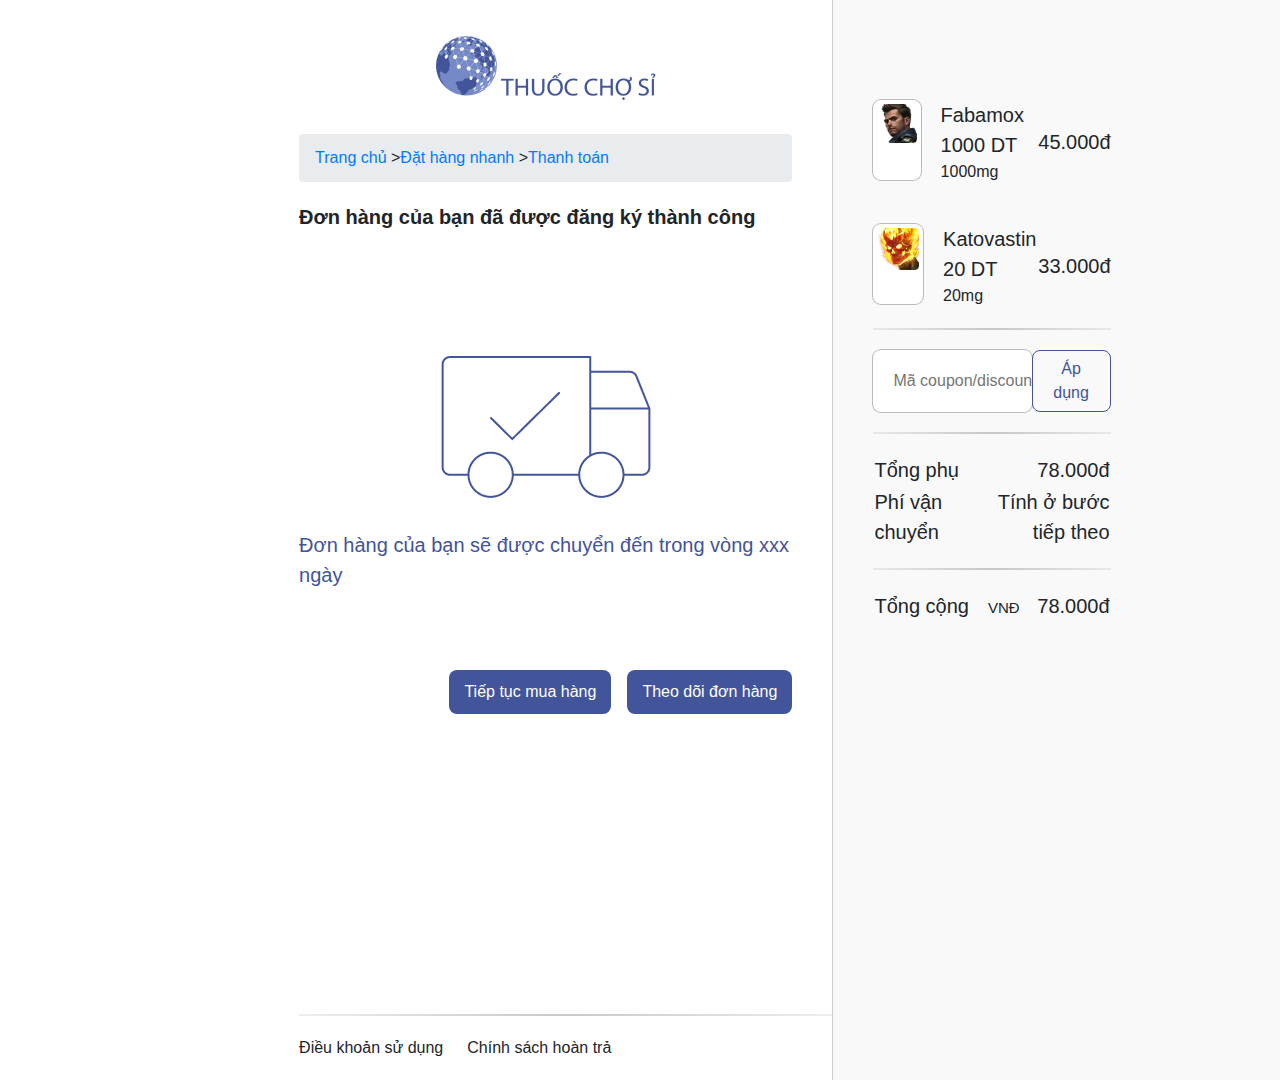
==== checkout.html @ dc1fc8dc "done all pages" ====
<!doctype html>
<html lang="en">
  <head>
    <meta charset="utf-8" />
    <meta name="viewport" content="width=device-width, initial-scale=1" />
    <title>Pharmacy - Order</title>
    <meta name="viewport" content="width=device-width, initial-scale=1, shrink-to-fit=no">

    <!-- Bootstrap CSS -->
    <link rel="stylesheet" href="https://stackpath.bootstrapcdn.com/bootstrap/4.3.1/css/bootstrap.min.css" integrity="sha384-ggOyR0iXCbMQv3Xipma34MD+dH/1fQ784/j6cY/iJTQUOhcWr7x9JvoRxT2MZw1T" crossorigin="anonymous">
    <link rel="stylesheet" href="https://cdnjs.cloudflare.com/ajax/libs/font-awesome/5.15.3/css/all.min.css">
    <link href='https://unpkg.com/boxicons@2.1.1/css/boxicons.min.css' rel='stylesheet'>
    <link href="css/home.css" rel="stylesheet" />
  </head>
  <body>
    <div class="container-fluid p-0 d-flex">
        <div class="half-white col-5">
            <div class="container page-header d-flex justify-content-center align-items-center">
                <div class="logo-wrapper">
                    <img src="img/logo.png" alt="">
                </div>
            </div>  

            <div class="container site-pagination p-0">
                <ul class="breadcrumb">
                <li><a href="">Trang chủ </a><span class="breadcrumb-divider">></span></li>
                <li><a href=""> Đặt hàng nhanh </a><span class="breadcrumb-divider">></span></li>
                <li><a href="payment.html"> Thanh toán</a></li>
                </ul>
            </div>

            <div class="container checked-out p-0">
                <div class="checkout-action">Đơn hàng của bạn đã được đăng ký thành công</div>
                <div class="checked-out-announce d-flex flex-column blue justify-content-center align-items-center">
                    <img src="img/delitruck.png" alt="">
                    <br>
                    Đơn hàng của bạn sẽ được chuyển đến trong vòng xxx ngày
                </div>
                <div class="order-button-wrapper d-flex justify-content-end">
                    <a href="index.html"><button class="mr-3">Tiếp tục mua hàng</button></a>
                    <a href="payment.html"><button>Theo dõi đơn hàng</button></a>
                  </div>
            </div>

            <div class="payment-footer col-12 p-0">
                <div class="checkout-divider" style="margin-top: 0;"></div>
                <div class="payment-footer-content d-flex">
                    <div class="tou mr-4">Điều khoản sử dụng</div>
                    <div class="rf">Chính sách hoàn trả</div>
                </div>
            </div>
        </div>
        <div class="half-grey col">
            <div class="check-out col-7 p-0">
                <div class="ordered-list d-flex flex-column">
                    <div class="order-item d-flex">
                        <div class="order-item-img">
                            <img src="img/item1.png" alt="">
                        </div>
                        <div class="order-item-desc d-flex flex-column">
                            <div class="order-item-name col p-0 d-flex align-items-end">Fabamox 1000 DT</div>
                            <div class="order-item-pres col p-0">1000mg</div>
                        </div>
                        <div class="order-item-price col p-0 d-flex justify-content-end align-items-center">45.000đ</div>
                    </div>
                    <div class="order-item d-flex">
                        <div class="order-item-img">
                            <img src="img/item2.png" alt="">
                        </div>
                        <div class="order-item-desc d-flex flex-column">
                            <div class="order-item-name col p-0 d-flex align-items-end">Katovastin 20 DT</div>
                            <div class="order-item-pres col p-0">20mg</div>
                        </div>
                        <div class="order-item-price col p-0 d-flex justify-content-end align-items-center">33.000đ</div>
                    </div>
                </div>

                <div class="checkout-divider"></div>

                <div class="discount d-flex">
                    <input type="text" class="discount-input col p-0" placeholder="Mã coupon/discount">
                    <div class="button-wrapper col-4 p-0 d-flex justify-content-end">
                        <button type="button" class="btn discount-btn">Áp dụng</button>
                    </div>
                </div>

                <div class="checkout-divider"></div>

                <div class="checkout-subtotal">
                    <table class="col-12">
                        <tbody>
                            <tr>
                                <td>Tổng phụ</td>
                                <td>78.000đ</td>
                            </tr>
                            <tr>
                                <td>Phí vận chuyển</td>
                                <td>Tính ở bước tiếp theo</td>
                            </tr>
                        </tbody>
                    </table>
                </div>

                <div class="checkout-divider"></div>

                <div class="checkout-total">
                    <table class="col-12">
                        <tbody>
                            <tr>
                                <td>Tổng cộng</td>
                                <td class="currency">VNĐ</td>
                                <td style="width: 90px;">78.000đ</td>
                            </tr>
                        </tbody>
                    </table>
                </div>

            </div>
        </div>
    </div>

    <!-- Optional JavaScript -->
    <!-- jQuery first, then Popper.js, then Bootstrap JS -->
    <script src="https://code.jquery.com/jquery-3.3.1.slim.min.js" integrity="sha384-q8i/X+965DzO0rT7abK41JStQIAqVgRVzpbzo5smXKp4YfRvH+8abtTE1Pi6jizo" crossorigin="anonymous"></script>
    <script src="https://cdnjs.cloudflare.com/ajax/libs/popper.js/1.14.7/umd/popper.min.js" integrity="sha384-UO2eT0CpHqdSJQ6hJty5KVphtPhzWj9WO1clHTMGa3JDZwrnQq4sF86dIHNDz0W1" crossorigin="anonymous"></script>
    <script src="https://stackpath.bootstrapcdn.com/bootstrap/4.3.1/js/bootstrap.min.js" integrity="sha384-JjSmVgyd0p3pXB1rRibZUAYoIIy6OrQ6VrjIEaFf/nJGzIxFDsf4x0xIM+B07jRM" crossorigin="anonymous"></script>
    <script src="js/app.js"></script>
  </body>
</html>
---- css/home.css ----
html, body {
    margin: 0;
    padding: 0;
}

:root{
    --major-color: #42549A;
}

::-webkit-scrollbar {
    width: 8px;
    background: #f1f1f1;
}
    
::-webkit-scrollbar-thumb {
    border-radius: 10px;
    background-color: #a9a9a9;
}

.blue{
    color: var(--major-color);
}

.page-header{
    height: 134px;
    padding: 0;
    border: 0;
}

.navbar-top{
    height:85px;
    margin:0;
    margin-left: 15px;
}

.navbar-top > *{
    height: 100%;
}

.navbar-bottom > * {
    height:100%;
}

.navbar-bottom{
    padding:0;
    margin: 0;
    border: solid;
    border-width: 1px 0px 1px 0px;
    border-image: repeating-linear-gradient(to left, rgba(99, 130, 240,.2), rgba(99, 130, 240,.6), rgba(99, 130, 240,.8)) 1;
}

.navbar-brand {
    padding: 0;
    margin-right: 20px;
}

#search_category{
    margin-right: 10px;
}

.icon{
    height: 100%;
    margin:0;
    padding:0;
    vertical-align: middle;
}

.user i{
    font-size: 30px;
    margin:0;
    padding: 0;
    margin-right: 20px;
    top:10px;
    height: 30px;
}

.user-account{
    margin:0;
    padding:0;
    height: 100%;
}

.user > *{
    margin:0px 10px 0px 10px;
}

.user-action{
    height:100%;
}

.action-desc{
    padding-top: 10px;
}

.action-btn{
    padding-bottom: 22px;
}

.menu{
    height:100%;
}

#hambur {
    height: 50px;
    width: 50px;
    text-align: center;
    vertical-align: middle;
    background-color: black;
}

#hambur button{
    width: 50px;
    height: 50px;
    border-radius: 0;
}

#hambur i{
    font-size: 30px;
    font-weight: 600;
    color: white;
}

.category-ctl{
    text-align: center;
    vertical-align: middle;
    background-color: var(--major-color);
    color: white;
    width: 234.5px;
}

.nav-link {
    width:100%;
    
}

.nav-link ul{
    height:100%;
    list-style: none;
}

.link {
    color: black;
}

a:hover,.link:hover{
    text-decoration: none;
}

#active {
    color: var(--major-color);
}

.line {
    width: 100%;
    height: 1px;
    background-color: var(--major-color);
}

.bannerqc{
    margin-left: 30px;
    width: 98%;
}

.banner-title{
    color: var(--major-color);
    font-weight: 700;
    width: 500px;
    padding-top: 40px;
    font-size: 30px;
    z-index: 1;
    margin-bottom: 40px;
}

.covid{
    font-size: 70px;
    color: #EA5F5F;
    height: 85px;
}

.banner-btn{
    position: absolute;
    border: 0;
    padding: 10px 25px;
    border-radius: 19px;
    color: white;
    background-color: var(--major-color);
}

.plus{
    position: absolute;
    width: 75px;
    height: 75px;
    z-index: 10;
    margin:0;
    display: inline-block;
}

.plus > * {
    position: absolute;
}

.x-line{
    border-radius: 24px;
    width: 70%;
    height: 15%;
    left: 12.5%;
    top: 40%;
    z-index: 2;
    background-color: var(--major-color);
}
.y-line{
    border-radius: 24px;
    width: 15%;
    height: 70%;
    left: 40%;
    top: 12.5%;
    background-color: var(--major-color);
    z-index: 3;
}

.small{
    width: 50px;
    height: 50px;
}

.circle{
    width: 200px;
    height: 200px;
    border-radius: 100px;
    background-color: var(--major-color);
    position: absolute;
    z-index: -1;
    top:150px;
    left: 50px;
}

.virus,.banner-pdt{
    position: absolute;
    z-index: 1;
}

.virus{
    width: 50px;
}

.banner-pdt{
    width: 16%;
}

.divider{
    height: 2px;
    background-image: repeating-linear-gradient(to left, rgba(99, 130, 240,.2), rgba(99, 130, 240,.6), rgba(99, 130, 240,.2));
}

.feature{
    height:196px;
}

.ft-text{
    height: 50px;
    padding-top: 5px;
}

.ft-text p:first-child{
    font-weight: 600;
    height: 20px;
    font-size: 15px;
}

.ft-text p{
    margin:0;
    margin-left: 5px;
    font-size: 13px;
}

.statistics{
    height: 139px;
    background: rgba(66, 84, 154, 0.95);
    text-align: center;
    font-size: 30px;
    color: white;
    line-height: 30px;
    font-weight: 600;
}

.statistics > * {
    height: 100%;
}

.stat-type{
    margin:0;
    font-size: 24px;
    font-weight: 300;
}

.subscription{
    height:100px;
    background: var(--major-color);
    color: white;
    font-size: 14px;
    font-weight: 300;
}

.subscription >*{
    height:100%;
}

.vertical-divider{
    width: 1px;
    height:40%;
    background-color: white;
}

.email-sub{
    width: 40%;
    height: 70px;
    border: 2px solid white;
    border-radius: 45px;
    border-right-style: none;
}

.email-input{
    color: white;
    background: 
      linear-gradient(#fff, #fff) center bottom 5px /calc(100% - 60px) 1px no-repeat;
    background-color: transparent;
    padding: 7px;
    border:none;
    padding-left: 30px;
    font-size: 14px;
    font-weight: 700;
}

.email-input::placeholder{
    color: white;
    font-size: 14px;
    font-weight: 700;
}

.email-input:focus{
    color: white;
    border:none;
    font-size: 14px;
    font-weight: 700;
    padding: 7px;
    padding-left: 30px;
    background-color: transparent;
}

button:focus,input:focus,select:focus,.form-control:focus,.btn:focus {
    outline: none;
    box-shadow: none;
}

.email-btn {
    padding: 0px 30px 0px 30px;
    height: 68px;
    border: 1px solid white;
    color: var(--major-color);
    font-size: 16px;
    font-weight: 700;
    border-radius: 0px 40px 40px 0px;
}


.title{
    font-size: 20px;
    margin: 40px 0px 40px 0px;
}

.category-ft{
    margin-bottom: 40px;
}

.category-ft-card{
    height:300px;
    margin: 0px 10px;
    padding: 0;
    box-shadow: 0px 5px 8px 0px rgba(0, 0, 0, 0.2);
    border-radius: 10px;
    text-align: center;
    cursor: pointer;
    font-weight: 500;
}

.thumb-wrapper{
    height: 85%;
}

.category-tn{
    width: 90%;
    display: block;
}

.category-ft-card:first-child{
    margin-left: 0px;
}

.category-ft-card:last-child{
    margin-right: 0px;
}

.category-slider {
    margin: 0;
    margin-bottom: 40px;
}

.slider-title{
    text-align: center;
    margin:0;
    margin-bottom: 30px;
}

.category-icon{
    vertical-align: middle;
}

.category-card{
    height: 320px;
    background-color: var(--major-color);
    border-radius: 16px;
    text-align: center;
    font-size: 120px;
}

.product-slider-card {
    padding: 0px 10px 10px 10px;
}

.slider-list{
    text-align: center;
}

.slider-list > *{
    margin: 5px 10px 16px 10px;
    padding: 0;
}

.control{
    height: 320px;
}

.ctrl {
    border: 1px solid #C8C8C8;
    border-radius: 40px;
    width: 60px;
    height: 60px;
    font-size: x-large;
    color: #898989;
    cursor: pointer;
}
.product-slider-page{
    padding: 0;
    padding-top: 5px;
    margin-bottom: 30px;
    text-align: center;
}

.product-card{
    height: 320px;
    border-radius: 16px;
    text-align: left;
    font-size: 16px;
    box-shadow: 0px 5px 8px 0px rgba(0, 0, 0, 0.2);
}

.product-divider {
    border: 1px solid rgba(197, 197, 197, 0.55);
}

.product-details{
    margin: 0;
    margin-bottom: 20px;
}

.product-image img{
    width: 80%;
}

.product-price{
    color: var(--major-color);
}

.product-link{
    text-align: center;
    width: 32px;
    height: 32px;
    color: white;
    font-size: 20px;
    background-color: var(--major-color);
    border-radius: 5px;
}

.product-slider-divider{
    height: 2px;
    margin: 40px 0px;
}

.product-slider-paging{
    font-size: 36px;
    color: var(--major-color);
    margin: 40px 0px;
}

.product-slider-paging i{
    margin: 0px 120px;
    cursor: pointer;
}

.yt-l,.dp-l,.dc-l{
    cursor: pointer;
}

.dc-line.active-line i,.dp-line.active-line i,.yt-line.active-line i{
    bottom: 8px;
}

.sd-l-active{
    color: var(--major-color);
}

.active-line:not(.selected-list){
    display: none !important;
}


.monthly-promo{
    margin-top: 50px;
}

.promo {
    margin:0;
    margin-top: 40px;
    border: 2.5px solid var(--major-color);
    border-radius: 19px;
    padding-top: 30px;
    padding-left: 50px;
    padding-bottom: 18px;
}

.promo-info{
    margin: 0;
    padding: 0;
}

.sale-info{
    font-size: 24px;
    font-weight: 600;
    line-height: 30px;
    margin-bottom: 40px;
}

#percent{
    color: #EA5F5F;
}

.timer-content{
    padding: 0px;
    margin: 10px;
    margin-top: 20px;
    text-align: center;
}

.timer-box{
    font-weight: 500;
    color: white;
    text-align: center;
    padding: 10px;
    width: 42px;
    height: 42px;
    background-color: var(--major-color);
    margin-bottom: 20px;
}

.timer-content:first-of-type{
    margin-left:0;
}

.promo-timer{
    margin-bottom: 10px;
}

.promo-button{
    border: 0;
    padding: 10px 25px;
    border-radius: 19px;
    color: white;
    background-color: var(--major-color);
}

.promo-slider > *{
    padding: 5px;
}

.promo-ctrl{
    height: 40px !important;
    width: 40px !important; 
    
}

.promo-control{
    position: absolute;
    top:41%;
}

.promo-card{
    font-size: 16px;
}

.promo-card-thumb{
    height: 205px;
}

.promo-card-thumb img{
    width: 100%;
}

.promo-card-info{
    width: 154px;
    overflow: hidden;
    margin-top: 10px;
    height: 50px;
    display: -webkit-box;
    -webkit-line-clamp: 2;
    -webkit-box-orient: vertical;
    text-overflow: ellipsis;
}


.promo-card-price{
    margin-top: 4px;
    font-weight: 600;
    color: var(--major-color);
}

.news-ratings{
    margin-top: 40px;
    margin-bottom: 40px;
}

.news,.ratings{
    padding: 0;
    font-size: 24px;
}

.article {
    margin: 10px 0px 20px 0px;
}

.article-thumb{
    width: 180px;
    height: 124px;
    border-radius: 18px;
    background-size: cover;
}

.article-content{
    margin-left: 20px;
}

.article-date{
    font-size: 16px;
    color: var(--major-color);
}

.article-title{
    font-size: 20px;
    word-wrap:break-word;
    overflow:hidden;
    max-width: 304px;
}

.article-divider{
    height: 1px;
    background-color: var(--major-color);
}

.article:last-child{
    margin-bottom: 0;
}

.review{
    margin-top: 15px;
    font-size: 18px;
}

.review-content{
    padding: 20px;
    border-radius: 18px;
    border: 1px solid var(--major-color);
}

.review-more{
    margin-top: 30px;
}

.reviewer {
    width: 84px;
    height: 84px;
    border-radius: 40px;
    background: red;
}

.rv-ctrl{
    width: 40px !important;
    height: 40px !important;
    margin: 0px 20px;
    font-size: medium !important;
}

.rv-ctrl:last-of-type{
    margin-right: 0;
}

footer{
    height: 422px;
    background-image: url("../img/footerimg.png");
    background-size: cover;
}

footer .container {
    padding-top: 40px;
}

.footer-info > *{
    display: block;
    float: left;
}

.footer-logo{
    font-size: 32px;
    font-weight: 600;
    color: var(--major-color);
}


.footer-col-title{
    font-weight: 700;
    font-size: 20px;
}

.footer-contact, .footer-pp, .footer-paymethod{
    margin: 40px;
    margin-top: 0;
}

.footer-info div:first-child{
    margin-left: 0;
}

.footer-info div:last-child{
    margin-right: 0;
}

footer ul {
    padding: 0;
    list-style: none;
    max-width: 200px;
    font-size: 18px;
}

footer ul li{
    margin: 10px 0px;
}

.action-clipboard{
    font-weight: 600;
    color: var(--major-color);
}

.methods{
    margin-top: 20px;
    max-width: 250px;
}

.method{
    background: #ffffff;
    width: 95px;
    height: 68px;
    border: 1px solid #F3F3F3;
    border-radius: 8px;
    margin-left: 20px;
    margin-right: 0;
    margin-bottom: 20px;
    box-sizing: border-box;
    filter: drop-shadow(-2px 0px 9px rgba(0, 0, 0, 0.2));
}

.methods div:first-child{
    margin-left: 0;
}

.methods div:nth-child(3){
    margin-left: 0;
}

.method img{
    width: 60%;
}

.contact-title{
    font-size: 24px;
    border-bottom: 1px solid rgba(72, 72, 72, 0.3);
}

.tabcontent,.getintouch-info{
    margin-top: 40px;
}

.form-title{
    font-size: 17px;
}

.form-input{
    width: 100%;
    padding: 8px 10px 8px 40px;
    border: 0px;
    box-shadow: 0px 0px 0px 1px rgba(0, 0, 0, 0.25);
    border-radius: 8px;
    margin-top: 20px;
    margin-bottom: 40px;
}

.form-input::placeholder{
    font-size: 18px;
}

.form-button{
    border: none;
    background-color: var(--major-color);
    border-radius: 19px;
    color: white;
    font-size: 16px;
    padding: 15px 20px;
}

.contact-wrapper{
    margin-bottom: 40px;
}

.getintouch-info{
    line-height: 20px;
    font-size: 17px;
}

.getintouch-info i{
    font-size: 28px;
    margin-right: 20px;
    color: var(--major-color);
}

#noidungll{
    height: 168px;
    resize: none;
}

.tablinks,.contact-us{
    height: 50px;
}

.git-active-line,.active-line{
    background-color: #596EBF; 
    width:100%; 
    height: 4px;
    border-radius: 20px;
    margin-top: 10px;
}

.git-active-line i,.active-line i{
	position: relative;
	color: #596EBF;
	text-align: left;
    z-index: 2;
    bottom: 15px;
    transform: scale(1.2,1.8);
}

#branch-active{
    display: none!important;
}

#chinhanh{
    height: 690px;
}

.ggmap-wrapper{
    padding: 15px 21px;
    border: 1px solid rgba(0, 0, 0, 0.3);
    border-radius: 16px;
}

.ggmap-wrapper img{
    width: 100%;
}

.product-dt-images{
    margin-right: 20px;
}

.product-dt-image{
    width: 80px;
    height: 80px;
    border-radius: 18px;
    border: 2px solid rgba(200, 200, 200, 0.8);
    margin-bottom: 20px;
}

.active-image{
    border-color: var(--major-color);
}

.product-dt-image img{
    width: 100%;
}

.product-thumb{
    width: 384px;
    height: 384px;
    border-radius: 18px;
    border: 2px solid var(--major-color);
    margin-right: 40px;
}

.product-thumb img{
    width: 100%;
}

.tab-title{
    font-size: 24px;
    color: rgba(0, 0, 0, 0.5);
    margin-right: 20px;
    height: 50px;
    cursor: pointer;
}

.btn-minus{
    border-radius: 8px 0px 0px 8px !important;
}

.btn-plus{
    border-radius: 0px 8px 8px 0px !important;
}

.quantity{
    width: 50px;
    text-align: center;
    border: 1px solid black;
}

.quantity::-webkit-outer-spin-button,
.quantity::-webkit-inner-spin-button {
  -webkit-appearance: none;
  margin: 0;
}

.btn-action{
    width: 48px !important;
    height: 48px !important;
    margin-right: 20px;
}

.btn-action i{
    font-size: 30px;
}

.product-info-content {
    margin-top: 20px !important;
}

.product-info-content >*{
    margin-top: 10px;
}

.other-products{
    margin-top: 20px;
}

.other-products-title{
    font-size: 24px;
}

.subscription{
    margin-top: 40px;
}

.active {
    color: black;
}

#ctsp-active {
    display: none !important;
}

.product-action{
    margin-top: 20px;
}

.btn-light{
    background-color: rgba(218, 218, 218, 0.4) !important;
}

.product-category{
    font-size: 16px;
    color: #565656;
}

.product-dt-name{
    font-size: 30px;
}

#pd-price,.product-status{
    color: var(--major-color);
    font-size: 18px;
}

.product-status i{
    font-size: 22px;
    margin-right: 18px;
}

.product-status{
    font-weight: 700;
}

#ctsp p{
    font-weight: 600;
    font-size: 20px;
    line-height: 27px;
}

.other-products-wrapper {
    margin: 0px;
    margin-top: 40px;
}

.op-control{
    margin-top: 0 !important;
}

.carousel-item.active,
.carousel-item-next,
.carousel-item-prev {
  display: flex;
}

.inactive-pd-info{
    background: rgba(218, 218, 218, 0.6) !important;
    color: rgba(72, 72, 72, 0.65) !important;
}

.order{
    padding-top: 20px;
    padding-bottom: 20px;
    border-bottom: 1px solid;
    border-image: repeating-linear-gradient(to left, rgba(99, 130, 240,.2), rgba(99, 130, 240,.6), rgba(99, 130, 240,.2)) 1;
}

.order-titles{
    color: var(--major-color);
    font-size: 16px;
    font-weight: 600;
}

.order-formctrl{
    width: 100%;
    height: 40px;
    border-radius: 8px;
    background-color: transparent;
    padding-left: 20px;
    border: 1px solid;
    border-color: rgba(0, 0, 0, 0.25);
}

select.order-sl:after{
    margin-right: 10px;
}

select.order-sl{
    -webkit-appearance: none;
    appearance: none;
}

.order-sl-wrapper {
    position: relative;
}

.order-sl-wrapper:after {
    font-family: "Font Awesome 5 Free";
    color: black;
    content: "\f078";
    font-weight:900;
    font-size: 1rem;
    top: 0px;
    right: 15px;
    position: absolute;
}

.formctrl-divider{
    height: 100%;
    width: 1px;
    background-color: rgba(0, 0, 0, 0.1);
    position: absolute;
    z-index: -1;
    top:0px;
    right: 60px;
}

.order > *{
    padding-right: 15px;
}

.order div:last-child{
    padding-right: 0px;
}
.order-dl-wrapper{
    position: relative;
}
.order-dl-wrapper:after {
    font-family: "Font Awesome 5 Free";
    color: black;
    content: "\f078";
    font-weight:900;
    font-size: 1rem;
    top: 9px;
    right: 15px;
    position: absolute;
}

.dl-divider{
    right: 45px !important;
}

[list]::-webkit-calendar-picker-indicator {
    display: none !important;
}

.order-formctrl::placeholder{
    color: black;
}
.order-qt{
    width: 135px;
}

.order-quantity{
    width: 40px;
}

.order-qt-input > * > button, .order-qt-input > *{
    border-color: rgba(0, 0, 0, 0.25) !important;
}
.order-qt-input > *{
    border-left: none !important;
    border-right: none !important;
}

.price-input{
    padding:auto !important;
    padding-left: 8px !important;
    font-size: 16px;
}

.order-button-wrapper{
    margin-top: 20px;
}

.order-button-wrapper button{
    padding: 10px 15px;
    border: none;
    background-color: var(--major-color);
    border-radius: 8px;
    color: white;
}

.order-cart{
    margin-top:40px;
    margin-bottom: 40px;
}

.cart-title {
    font-size: 24px;
    font-weight: 600;
}

.cart{
    margin-top: 40px;
}

table.table thead th {
    background-color: var(--major-color);
    text-align: center;
    color: white;
    font-weight: 400;
    font-size: 14px;
    border: 1px solid white;
}

table.table-fit {
    table-layout: auto !important;
}
table.table-fit thead th, table.table-fit tfoot th {
    width: auto !important;
}
table.table-fit tbody td, table.table-fit tfoot td {
    width: auto !important;
}

table.table tbody td {
    text-align: center;
    color: black;
    font-weight: 400;
    font-size: 14px;
    border-bottom: 1px solid rgba(66, 84, 154, 0.35);
}

table.table tbody tr:nth-last-of-type(2) > td{
    border-bottom: 1px solid var(--major-color) !important;
}

table.table tbody tr.sum-row td{
    border-top: 1px solid var(--major-color) !important;
    border-bottom: 1px solid var(--major-color) !important;
}

.sum{
    font-size: 20px !important;
    font-weight: 600 !important;
    text-align: center !important;
}

.container-fluid{
    height: 1080px;
}

.half-white{
    margin-left: 299.1px;
    padding: 0;
    padding-right: 40px;
}

.half-grey {
    background: rgba(233, 233, 233, 0.28);
    border-left: 1px solid rgba(77, 77, 77, 0.25);
    padding: 0;
    padding-left: 40px;
}



input[type='radio']:after {
    width: 15px;
    height: 15px;
    border-radius: 15px;
    top: -4px;
    left: -1px;
    position: relative;
    background-color: white;
    content: '';
    display: inline-block;
    visibility: visible;
    border: 0.5px solid #949494;
}

input[type='radio']:checked:after {
    width: 15px;
    height: 15px;
    border-radius: 15px;
    top: -4px;
    left: -1px;
    position: relative;
    background-color: var(--major-color);
    content: '';
    display: inline-block;
    visibility: visible;
    border: none;
}


.form-check{
    padding: 20px 0px;
    padding-left: 40px;
    margin-bottom: 20px;
    box-shadow: 0px 0px 0px 1px rgba(0, 0, 0, 0.25);
    border-radius: 8px;
}

.form-check-label{
    margin-left: 20px;
}

.checked-out>.order-button-wrapper,.payment-methods>.order-button-wrapper{
    margin-top: 40px;
}

.check-out{
    margin-top:100px;
}

.order-item-img{
    height: 80px;
    width: 80px;
    background: white;
    box-shadow: 0px 0px 0px 1px rgba(0, 0, 0, 0.25);
    border-radius: 8px;
    margin-right: 20px;
}
.order-item-img img{
    padding: 4px;
    width: 100%;
}

.order-item-name,.order-item-price{
    font-size: 20px;
}

.order-item:not(.order-item:last-of-type){
    margin-bottom: 40px;
}

.checkout-divider{
    width: 100%;
    border: 1px solid;
    border-image: repeating-linear-gradient(to left, rgba(165, 165, 165,.2), rgba(165, 165, 165,.6), rgba(165, 165, 165,.2)) 1;
    margin: 20px 0px;
}

.discount-input{
    border:none;
    background: #FFFFFF;
    box-shadow: 0px 0px 0px 1px rgba(0, 0, 0, 0.25);
    border-radius: 8px;
}
.discount-input:focus{
    box-shadow: 0px 0px 0px 1px rgba(0, 0, 0, 0.25);
}

input.discount-input{
    padding-left: 20px !important;
}


.discount-btn{
    border: 1px solid var(--major-color);
    border-radius: 8px;
    color: var(--major-color);
}

.discount-btn:hover{
    background-color: var(--major-color);
    color: white;
}

.checkout-subtotal table{
    font-size: 20px;
    font-weight: 300;
}

.checkout-subtotal table tbody tr td:last-child{
    text-align: right;
}

.checkout-total table{
    font-size: 20px;
    font-weight: 400;
}

.checkout-total table tbody tr td{
    vertical-align: sub;
}

.checkout-total table tbody tr td:not(td:first-child){
    text-align: right;
}

.currency{
    font-size: 15px;
    font-weight: 300;
}

.payment-footer-content{
    margin-bottom: 20px;
}

.payment-footer{
    position: absolute;
    bottom: 0px;
}

.checkout-action{
    font-size: 20px;
    font-weight:600;
    margin: 20px 0px;
}

.checked-out-announce{
    font-size: 20px;
    margin-top: 120px;
    margin-bottom: 80px;
}
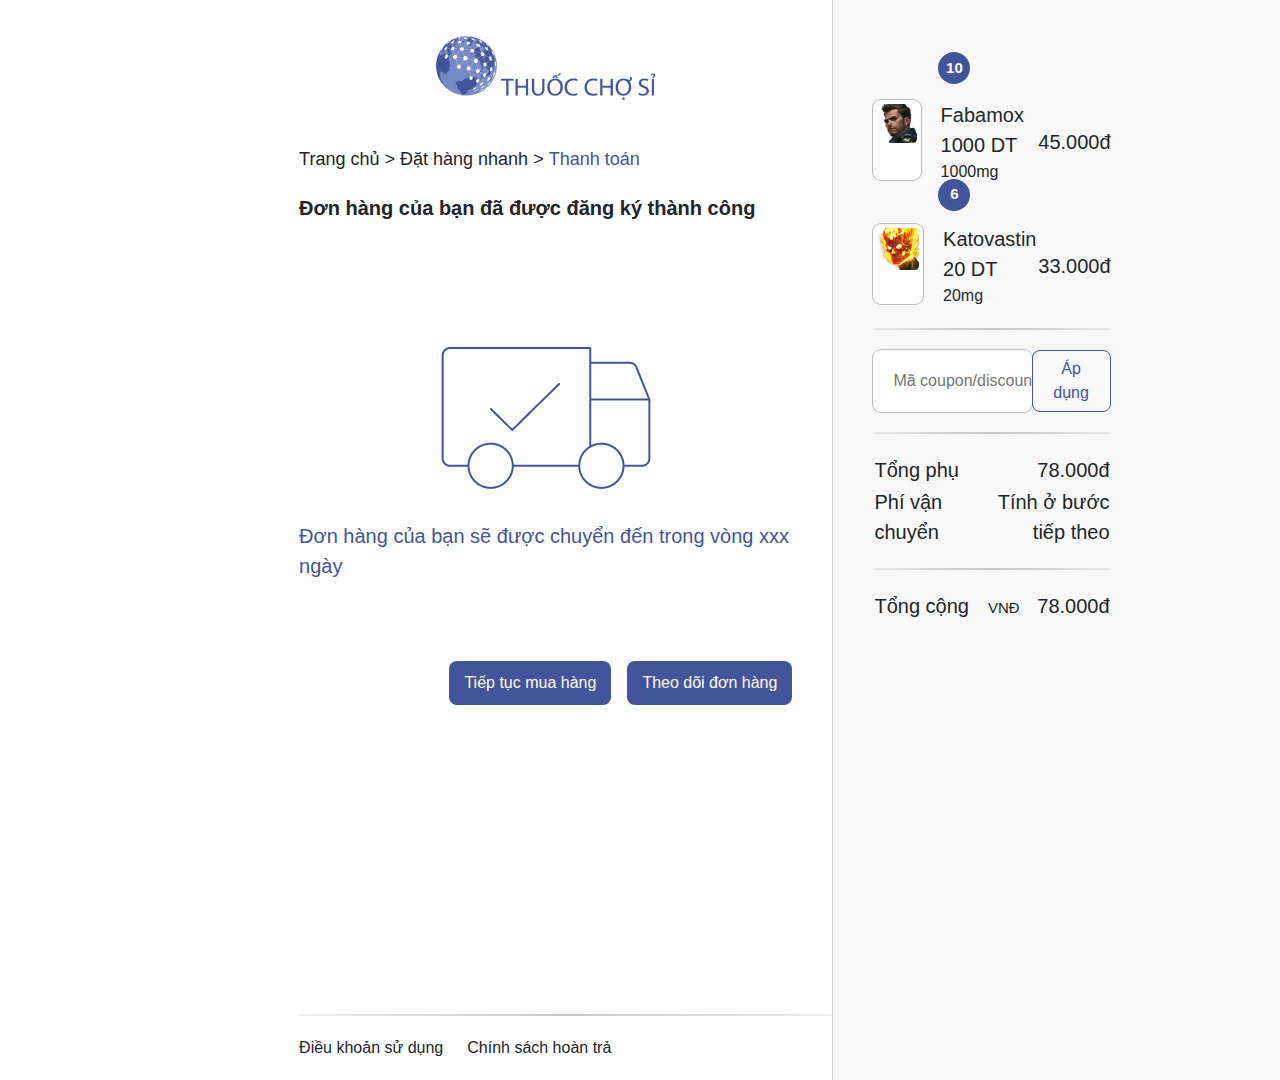
==== commit f6536d1c: "done" ====
--- a/checkout.html
+++ b/checkout.html
@@ -23,8 +23,8 @@
 
             <div class="container site-pagination p-0">
                 <ul class="breadcrumb">
-                <li><a href="">Trang chủ </a><span class="breadcrumb-divider">></span></li>
-                <li><a href=""> Đặt hàng nhanh </a><span class="breadcrumb-divider">></span></li>
+                <li>Trang chủ <span class="breadcrumb-divider">></span></li>
+                <li> Đặt hàng nhanh <span class="breadcrumb-divider">></span></li>
                 <li><a href="payment.html"> Thanh toán</a></li>
                 </ul>
             </div>
@@ -56,6 +56,7 @@
                     <div class="order-item d-flex">
                         <div class="order-item-img">
                             <img src="img/item1.png" alt="">
+                            <div class="counter checkout-item-counter d-flex justify-content-center align-items-center">10</div>
                         </div>
                         <div class="order-item-desc d-flex flex-column">
                             <div class="order-item-name col p-0 d-flex align-items-end">Fabamox 1000 DT</div>
@@ -66,6 +67,7 @@
                     <div class="order-item d-flex">
                         <div class="order-item-img">
                             <img src="img/item2.png" alt="">
+                            <div class="counter checkout-item-counter d-flex justify-content-center align-items-center">6</div>
                         </div>
                         <div class="order-item-desc d-flex flex-column">
                             <div class="order-item-name col p-0 d-flex align-items-end">Katovastin 20 DT</div>
--- a/css/home.css
+++ b/css/home.css
@@ -154,6 +154,60 @@
     width: 100%;
     height: 1px;
     background-color: var(--major-color);
+}
+
+#searchbarinput{
+    border: none;
+    padding-left: 20px;
+}
+
+#searchbarinput::placeholder{
+    color: black;
+}
+
+#phanloaisp{
+    border: none;
+    border-left: 1px solid;
+    border-image: repeating-linear-gradient(to bottom, rgba(0, 0, 0,0), rgba(0, 0, 0,.47), rgba(0, 0, 0,0)) 1;
+}
+
+.searchbar-group{
+    background-color: transparent;
+    border: 3px solid var(--major-color);
+    border-radius: 24px;
+    overflow: hidden;
+}
+
+.action-desc{
+    color: rgba(0, 0, 0, 0.51);
+}
+
+#login{
+    color: black;
+}
+
+.search-btn{
+    position: relative;
+    width: 45px;
+    top:0px;
+    color: white;
+    background-color: var(--major-color);
+}
+.search-btn button{
+    border: none;
+    color: white;
+    border-radius: 0px 24px 24px 0px;
+}
+
+.search-btn-bg{
+    position: absolute;
+    background-color: var(--major-color);
+    height: 40px;
+    width: 40px;
+    z-index: -1;
+    top: 23px;
+    right: 15px;
+    border-radius: 30px;
 }
 
 .bannerqc{
@@ -1395,4 +1449,59 @@
     font-size: 20px;
     margin-top: 120px;
     margin-bottom: 80px;
+}
+
+.breadcrumb{
+    background-color: transparent;
+    padding-left: 0;
+    padding-bottom: 0;
+    font-size: 18px;
+}
+
+.breadcrumb-divider{
+    margin-right: 5px;
+}
+
+a{
+    color: var(--major-color);
+}
+
+.counter{
+    position: absolute;
+    width: 15px;
+    height: 15px;
+    background-color: var(--major-color);
+    z-index: 1;
+    color: white;
+    text-align: center;
+    font-size: 9px;
+    border-radius: 20px;
+    top: -15px;    
+    left: 65px;
+}
+
+.checkout-item-counter{
+    position: relative;
+    width: 32px;
+    height: 32px;
+    font-size: 15px;
+    top: -95px;
+    font-weight: 600;
+}
+
+.review-control{
+    position: absolute;
+    z-index: 1;
+    bottom: 0px;
+}
+
+.sale-badge{
+    position: absolute;
+    z-index: 2;
+    width: 45px;
+    height: 45px;
+    background-color: var(--major-color);
+    border-radius: 32px;
+    color: white;
+    top: 50px;
 }